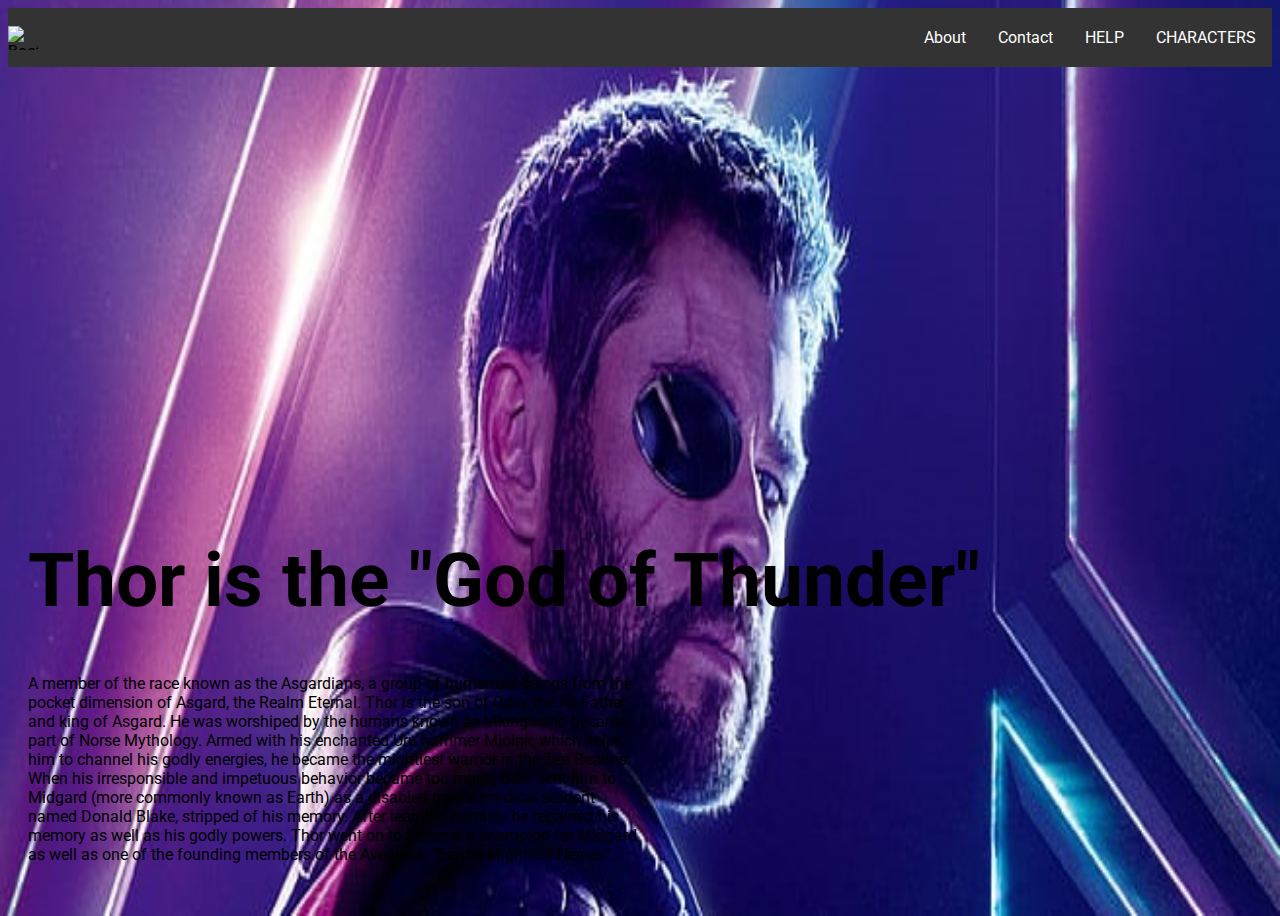
==== Dailychallenge/Daily1/index.html @ 0d65e11a "second week" ====
<!DOCTYPE html>
<html>
    <head>
        <meta charset="UTF-8">
        <meta http-equiv="X-UA-Compatible" content="IE=edge">
        <meta name="viewport" content="width=device-width, initial-scale=1.0">
        <title>Page Avengers</title>
        <link rel="stylesheet" href="style.css">
        <link rel="preconnect" href="https://fonts.googleapis.com">
        <link rel="preconnect" href="https://fonts.gstatic.com" crossorigin>
        <link href="https://fonts.googleapis.com/css2?family=Roboto:ital,wght@0,300;0,400;0,500;0,700;1,400;1,500&display=swap" rel="stylesheet">
    </head>
    <body>
        <header>
            <img src="https://th.bing.com/th/id/OIP.hJD1W37EQM2OaZMxPHKrzwHaFj?pid=ImgDet&rs=1" alt="Bootstrap" width="30" height="24">
            <ul>
                <li><a href="default.asp">CHARACTERS</a></li>
                <li><a href="help.asp">HELP</a></li>
                <li><a href="contact.asp">Contact</a></li>
                <li><a href="about.asp">About</a></li>
            </ul>
        </header>
        <div class="red">
            <h1>Thor is the "God of Thunder"</h1>
            <p>
                A member of the race known as the Asgardians, 
a group of humanoid beings from the pocket dimension of Asgard, the Realm Eternal.
Thor is the son of Odin, the All-Father and king of Asgard. He was worshiped by the humans known as 
Vikings and became part of Norse Mythology. Armed with his enchanted Uru hammer Mjolnir,
which helps him to channel his godly energies, he became the mightiest warrior in the Ten Realms. 
When his irresponsible and impetuous behavior became too much, Odin sent him to Midgard
(more commonly known as Earth) as a disabled mortal medical student named Donald Blake,
stripped of his memory. After learning humility he regained his memory as well as his godly powers.
Thor went on to become a champion for Midgard as well as one of the founding members of the Avengers, 
"Earth's Mightiest Heroes".
            </p>
        </div>
    </body>
</html>
---- Dailychallenge/Daily1/style.css ----
ul {
    list-style-type: none;
    margin: 0;
    padding: 0;
    overflow: hidden;
    background-color: #333;
  }
  
  li {
    float: right;
  }
  
  li a {
    display: block;
    color: white;
    text-align: right;
    padding: 20px 16px;
    text-decoration: none;
  }
  
  body {
    text-align: left;
    text-emphasis-color: white;
    background-image: url('./168069577-2f570d08-61d3-49d8-b7dd-c4b9192aaf68.jpg');
    background-repeat: no-repeat;
    background-size: 100% 100%;
    height: 100vh;
    font-family: 'Roboto', sans-serif;
  }
  .red{
    position: absolute;
    bottom: 0;
    padding: 20px;
  }
  h1{font-size: 75px;}

  p{
    text-align: left;
    width:50%;
}
header{
  background-color: #333;
  display:flex;
  width:100%;
  justify-content: space-between;
  align-items: center;
}
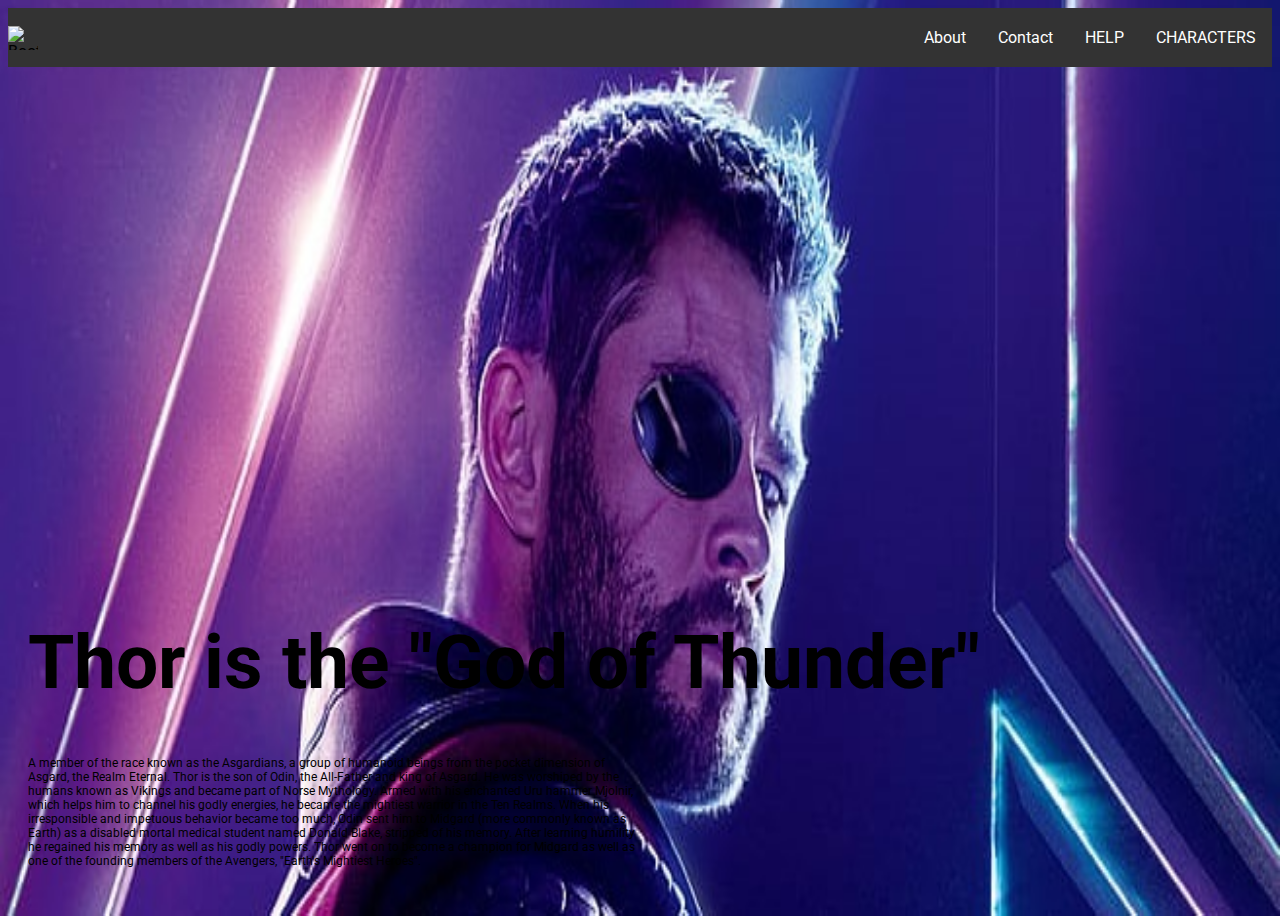
==== commit e841dd09: "portfolio+shopping" ====
--- a/Dailychallenge/Daily1/index.html
+++ b/Dailychallenge/Daily1/index.html
@@ -22,7 +22,7 @@
         </header>
         <div class="red">
             <h1>Thor is the "God of Thunder"</h1>
-            <p>
+            <p> 
                 A member of the race known as the Asgardians, 
 a group of humanoid beings from the pocket dimension of Asgard, the Realm Eternal.
 Thor is the son of Odin, the All-Father and king of Asgard. He was worshiped by the humans known as 
--- a/Dailychallenge/Daily1/style.css
+++ b/Dailychallenge/Daily1/style.css
@@ -45,4 +45,41 @@
   width:100%;
   justify-content: space-between;
   align-items: center;
+}
+
+/* Extra small devices (phones, 600px and down) */
+@media only screen and (max-width: 600px) {
+  
+  p {
+    font-size: 12px;
+    width:100%;
+  }
+  h1{font-size: 25px;}
+
+  li a {
+  font-size: 12px;
+  }
+}
+
+/* Small devices (portrait tablets and large phones, 600px and up) */
+@media only screen and (min-width: 600px) {
+
+  p {
+    font-size: 12px;
+  }
+}
+
+/* Medium devices (landscape tablets, 768px and up) */
+@media only screen and (min-width: 768px) {
+
+}
+
+/* Large devices (laptops/desktops, 992px and up) */
+@media only screen and (min-width: 992px) {
+
+}
+
+/* Extra large devices (large laptops and desktops, 1200px and up) */
+@media only screen and (min-width: 1200px) {
+
 }